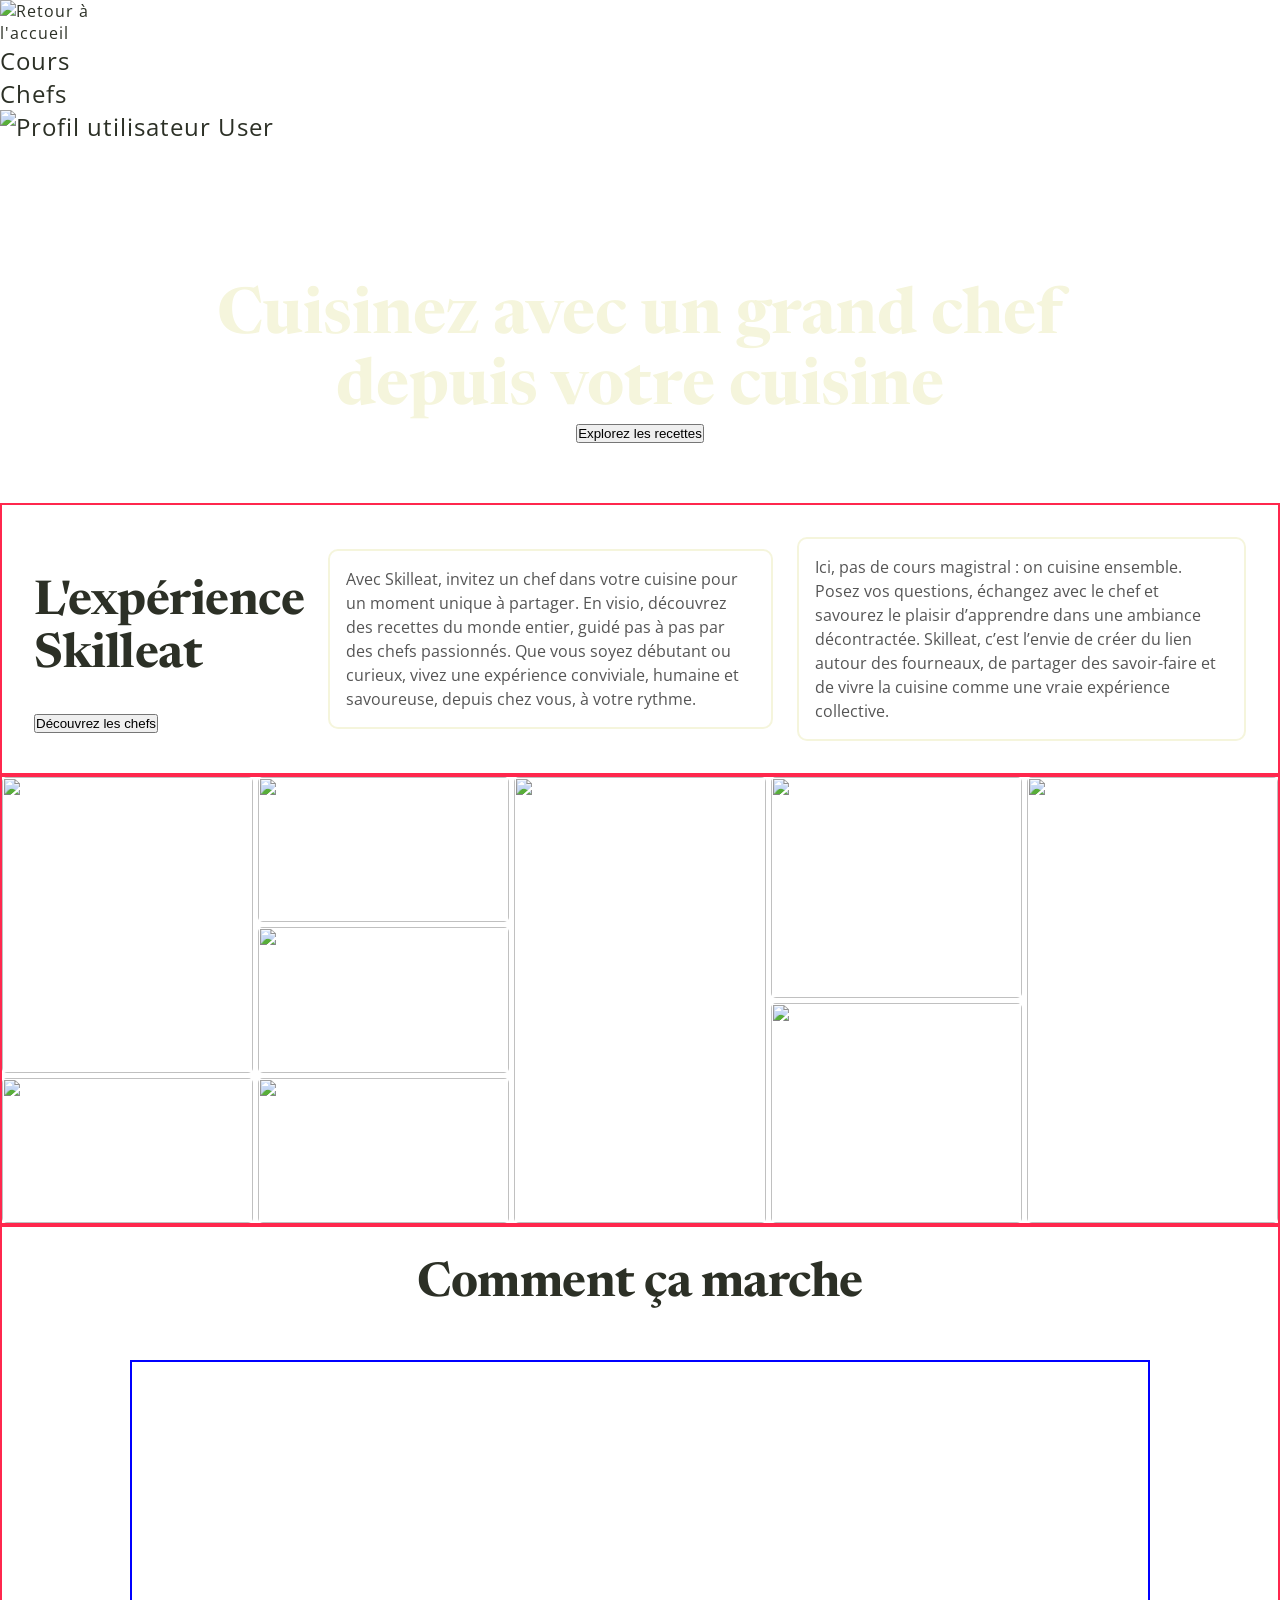
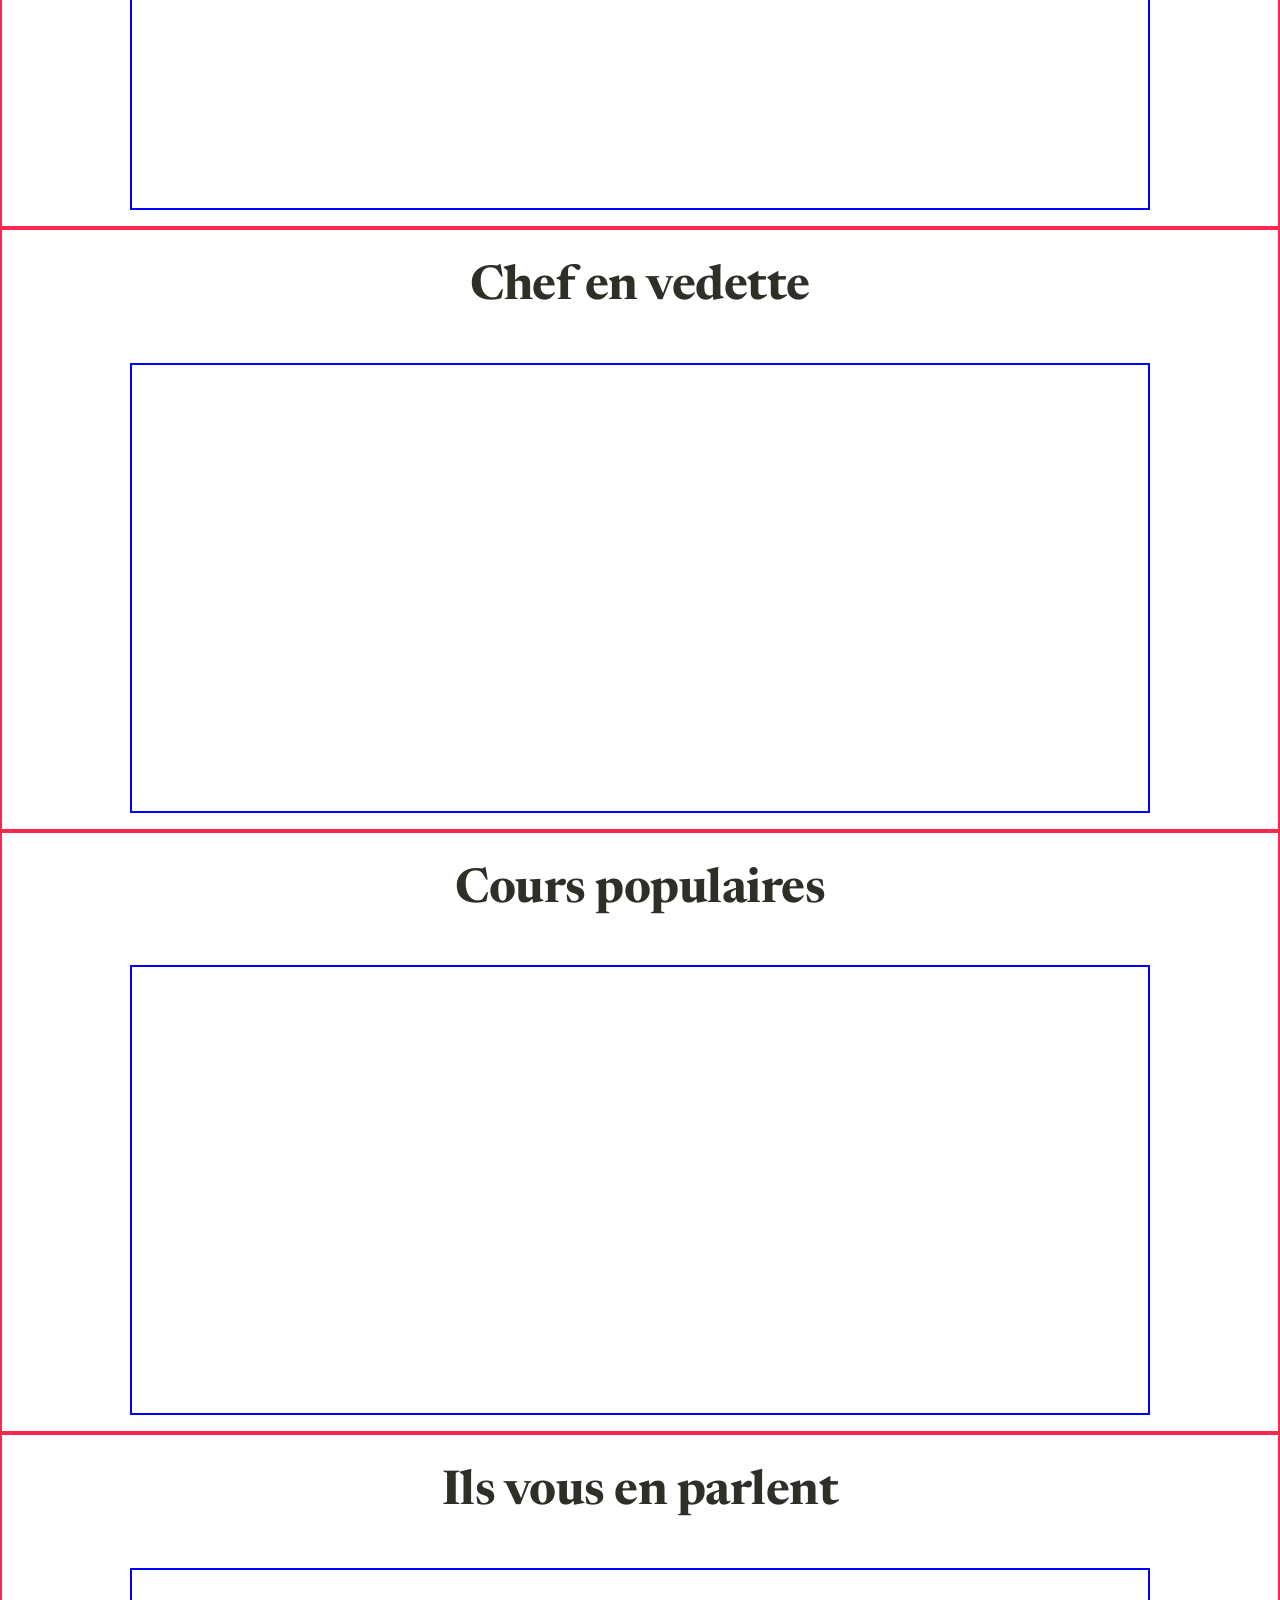
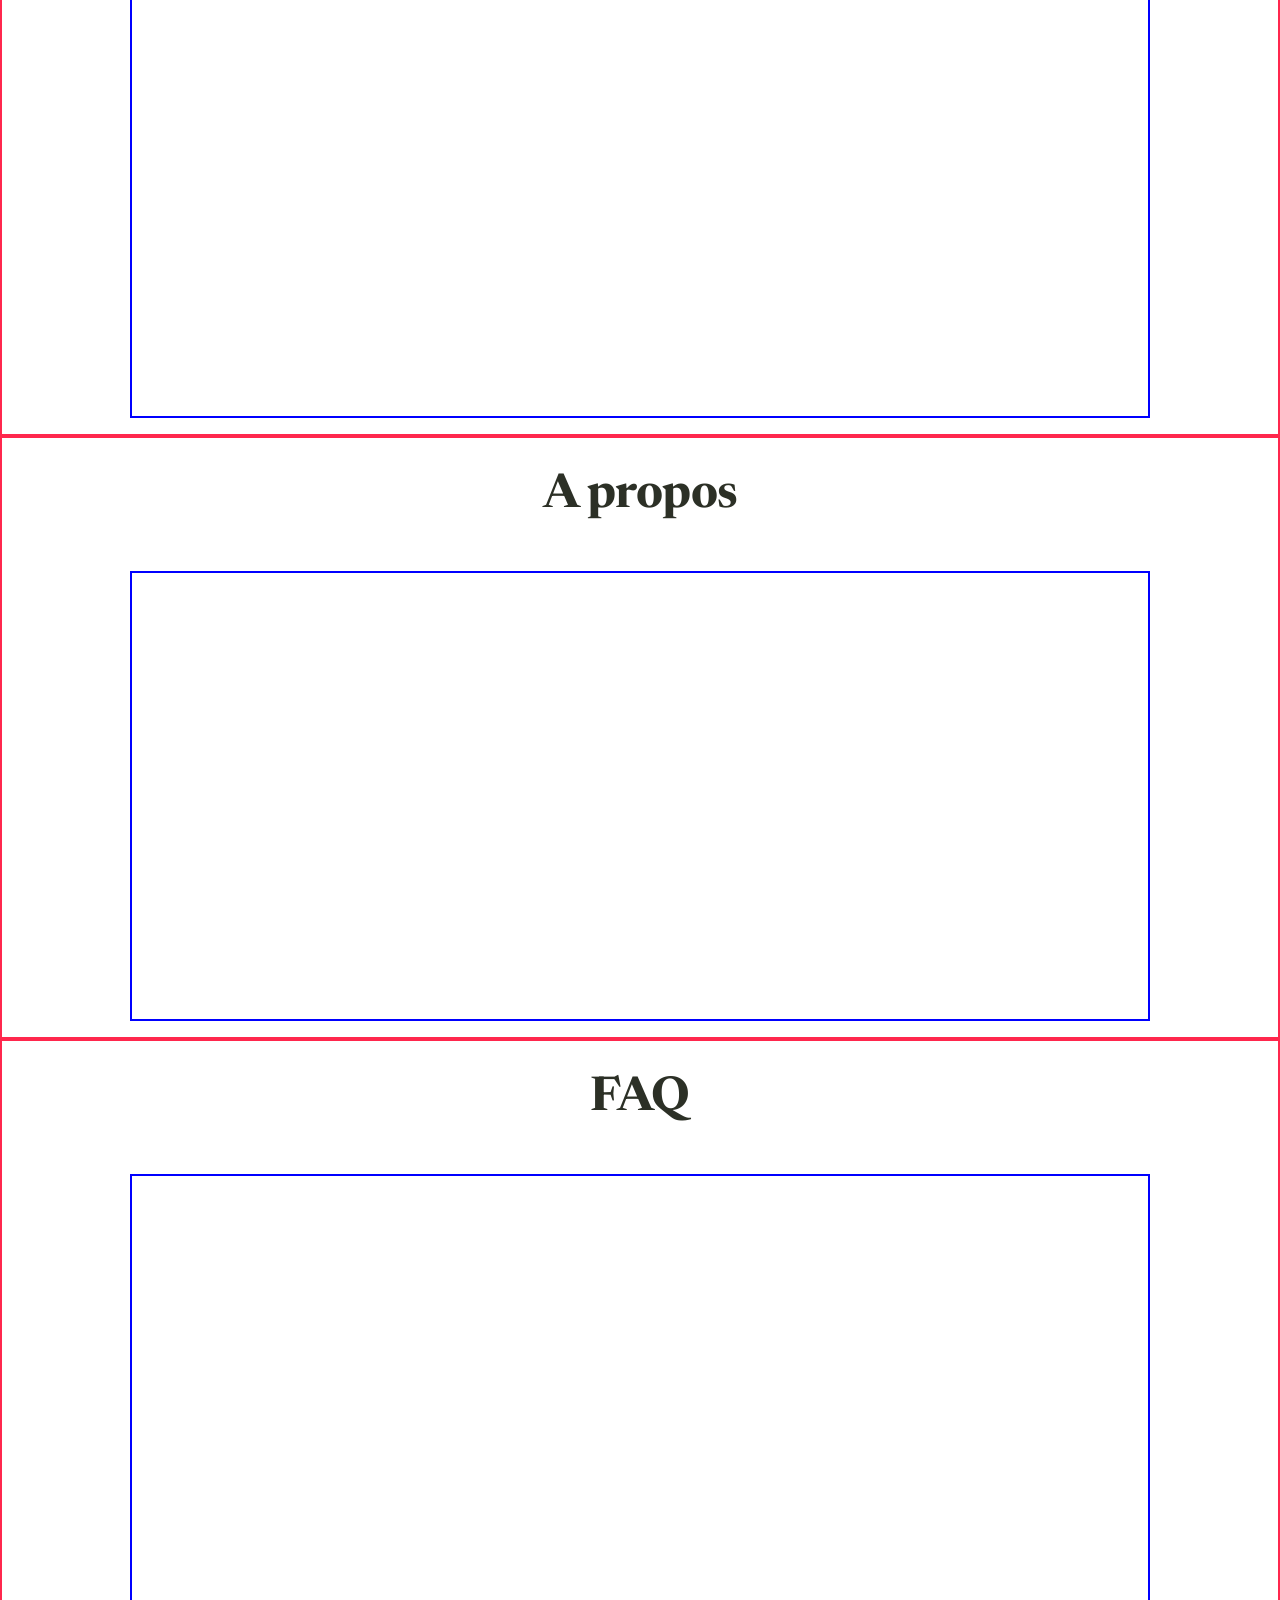
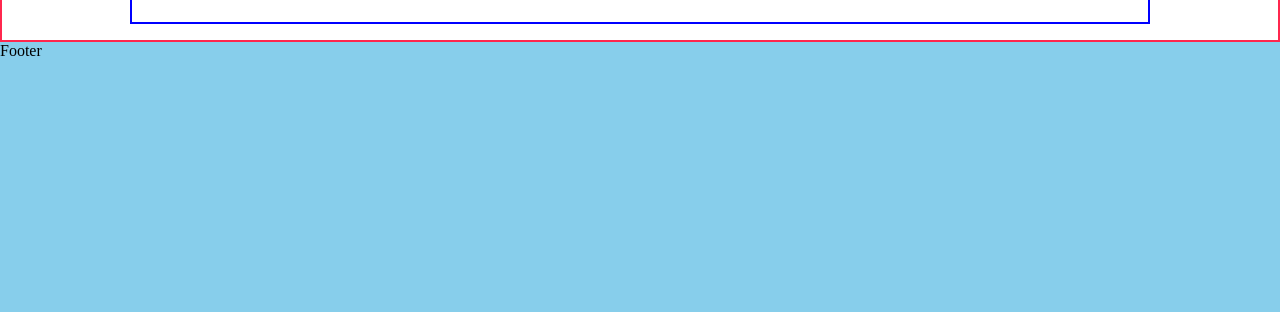
==== SkillEat-final/index.html @ 493d5205 "update system design" ====
<!DOCTYPE html>
<html lang="en">
<head>
    <meta charset="UTF-8">
    <meta name="viewport" content="width=device-width, initial-scale=1.0">
    <title>Skilleat - HTML</title>
    <link rel="stylesheet" href="sass/app.css">
</head>
<body>

<!--<nav class="nav">
     <a href="/index.php" class="nav__logo">
    <img class="nav__img" src="/ressources/assets/icone/logo-SkillEat.png" alt="logo">
    Skilleat
    </a>
    <ul class="nav__list">
        <li class="nav__item">
            <a class="nav__link" href="/pages/cours.php">Cours</a>
        </li>
        <li class="nav__item">
            <a class="nav__link" href="/pages/chef.php">Chef</a>
        </li>
        <li class="nav__item">
            <a class="nav__link" href="/pages/connexion.php">Connexion</a>
        </li>
        <li class="nav__item">
            <a class="nav__link" href="/pages/inscription.php">Inscription</a>
        </li>
    </ul> 
</nav>-->


    <!-- <div class="header__grid">
        <div class="header__text">
        <h1 class="header__title">Cuisiner ensemble même à distance</h1>
        <a href="#cours" class="header__cta">Explorez les cours <span class="arrow">&rarr;</span>
        </a>
        </div>
        <img src="/ressources/assets/ambiance/header-1.jpg" alt="recette en cours" class="header__img">

        <div class="header__gallery">
        <img src="/assets/chef/virginie_martinetti_italie.jpg" alt="Chef" class="header__gallery-img">
        <img src="/assets/chef/latifa_ichou_vege.jpg" alt="Chef" class="header__gallery-img">
        <img src="/assets/chef/xavier_pincemin_moyenOrient.jpg" alt="Chef" class="header__gallery-img">
        <img src="/assets/chef/yoake_san_sushiMaki.jpg" alt="Chef" class="header__gallery-img">
        <img src="/assets/chef/etienne_geney_antiGaspi.jpg" alt="Chef" class="header__gallery-img">
        <img src="/assets/chef/christophe_pirotais_streetFoodAsia.jpg" alt="Chef" class="header__gallery-img">
        </div>

        <div class="header__text-bottom">
        <blockquote class="header__quote">
            Avec Skilleat, invitez un chef dans votre cuisine : vivez une expérience interactive, apprenez des recettes uniques et partagez un vrai moment de convivialité.
        </blockquote>
        </div>
    </div> -->

<nav class="main-nav">
    <div class="main-nav__logo">
        <a href="index.php">
            <img src="/assets/icone/logo-SkillEat.png" alt="Retour à l'accueil">
        </a>
    </div>
    <ul class="main-nav__links">
        <li class="main-nav__link main-nav__link--cours">
            <a href="/cours">Cours</a>
        </li>
        <li class="main-nav__link main-nav__link--chefs">
            <a href="/chefs">Chefs</a>
        </li>
        <li class="main-nav__user-link">
            <img src="/assets/icone/profil-user.jpg" alt="Profil utilisateur">
            <a href="/profil">User</a>
        </li>
        </ul>
    </div>
</nav>
<header class="hero">
    <div class="hero__content">
        <div class="hero__intro">
            <h1 class="hero__title">Cuisinez avec un grand chef<br>depuis votre cuisine</h1>
            <button class="hero__button">Explorez les recettes</button>
        </div>
    </div>
</header>

<section class="experience">
    <div class="text">
        <h2>L'expérience<br>Skilleat</h2>
        <button class="section-button">Découvrez les chefs</button>
    </div>
    
        <div class="text1">
            <p>Avec Skilleat, invitez un chef dans votre cuisine pour un moment unique à partager. En visio, découvrez des recettes du monde entier, guidé pas à pas par des chefs passionnés. Que vous soyez débutant ou curieux, vivez une expérience conviviale, humaine et savoureuse, depuis chez vous, à votre rythme.</p>
        </div>
        <div class="text2">
            <p>Ici, pas de cours magistral : on cuisine ensemble. Posez vos questions, échangez avec le chef et savourez le plaisir d’apprendre dans une ambiance décontractée. Skilleat, c’est l’envie de créer du lien autour des fourneaux, de partager des savoir-faire et de vivre la cuisine comme une vraie expérience collective.</p>
        </div>
</section>
<section class="grid-photo">

    <div class="photo photo-1"><img src="/assets/ambiance/photo-1.jpg" alt=""></div>
    <div class="photo photo-2"><img src="/assets/ambiance/photo-2.jpg" alt=""></div>
    <div class="photo photo-3"><img src="/assets/ambiance/photo-3.jpg" alt=""></div>
    <div class="photo photo-4"><img src="/assets/ambiance/photo-4.jpg" alt=""></div>
    <div class="photo photo-5"><img src="/assets/ambiance/photo-5.jpg" alt=""></div>
    <div class="photo photo-6"><img src="/assets/ambiance/photo-6.jpg" alt=""></div>
    <div class="photo photo-7"><img src="/assets/ambiance/photo-7.jpg" alt=""></div>
    <div class="photo photo-8"><img src="/assets/ambiance/photo-8.jpg" alt=""></div>
    <div class="photo photo-9"><img src="/assets/ambiance/photo-9.jpg" alt=""></div>



</section>

<section class="How">
<h2>Comment ça marche</h2>
<div class="content"></div>
</section>

<section class="Chef">
    <h2>Chef en vedette</h2>
    <div class="content"></div>
</section>

<section class="Cours">
    <h2>Cours populaires</h2>
    <div class="content"></div>
</section>

<section class="temoignages">
    <h2>Ils vous en parlent</h2>
    <div class="content"></div>
</section>

<section class="A propos">
    <h2>A propos</h2>
    <div class="content"></div>
</section>

<section class="FAQ">
    <h2>FAQ</h2>
    <div class="content"></div>
</section>

<footer>Footer</footer>

</body>
</html>
---- SkillEat-final/sass/app.css ----
@import url("https://fonts.googleapis.com/css2?family=Open+Sans:ital,wght@0,300..800;1,300..800&family=Poppins:ital,wght@0,100;0,200;0,300;0,400;0,500;0,600;0,700;0,800;0,900;1,100;1,200;1,300;1,400;1,500;1,600;1,700;1,800;1,900&display=swap");
@import url("https://fonts.googleapis.com/css2?family=Newsreader:ital,opsz,wght@0,6..72,200..800;1,6..72,200..800&display=swap");
@import url("https://fonts.googleapis.com/css2?family=Dancing+Script:wght@400..700&family=Newsreader:ital,opsz,wght@0,6..72,200..800;1,6..72,200..800&display=swap");
section h2 {
  padding: 2rem 0;
}

section .content {
  margin: 1rem;
}

.card__button, .section__button {
  box-shadow: rgba(0, 0, 0, 0.25) 0px 0.0625em 0.0625em, rgba(0, 0, 0, 0.25) 0px 0.125em 0.5em, rgba(255, 255, 255, 0.1) 0px 0px 0px 1px inset;
  transition: box-shadow 0.2s cubic-bezier(0.4, 0, 0.2, 1);
}
.card__button:hover, .section__button:hover {
  box-shadow: rgba(0, 0, 0, 0.3) 0px 0.125em 0.125em, rgba(0, 0, 0, 0.3) 0px 0.25em 1em, rgba(255, 255, 255, 0.2) 0px 0px 0px 1px inset;
}
.card__button:active, .section__button:active {
  box-shadow: rgba(0, 0, 0, 0.3) 0px 0px 0px, rgba(0, 0, 0, 0.1) 0px 0.0625em 0.25em, rgba(255, 255, 255, 0.1) 0px 0px 0px 1px inset;
}

.section__button {
  background-color: #6f8054;
  margin: 1rem 0;
  color: beige;
  padding: 10px 30px;
  border-radius: 10px;
  border: transparent solid 2px;
  letter-spacing: 2px;
  font-size: 1rem;
  font-weight: 700;
  cursor: pointer;
}
.section__button:hover {
  background-color: #3a422c;
  color: #efefc8;
}

*, ::before, ::after {
  margin: 0;
  padding: 0;
  box-sizing: border-box;
}

section {
  width: 100%;
  height: auto;
  background-color: #ffffff;
  border: #ff274d solid 2px;
  display: flex;
  flex-direction: column;
  justify-content: center;
  align-items: center;
}
section .content {
  border: 2px solid blue;
  width: 80%;
  height: 50vh;
}
section .text1, section .text2 {
  border: 2px solid beige;
  border-radius: 10px;
  min-height: 20vh;
  display: flex;
  flex-direction: row;
  justify-content: center;
  align-items: center;
  padding: 1rem;
}

.experience {
  display: flex;
  flex-direction: row;
  justify-content: space-evenly;
  align-items: center;
  gap: 1.5rem;
  padding: 2rem;
}

.grid-photo {
  display: grid;
  grid-template-columns: repeat(5, 1fr);
  grid-template-rows: repeat(6, 0.3fr);
  gap: 5px;
  width: 100%;
  height: 50vh;
}
.grid-photo .photo {
  width: 100%;
  height: 100%;
}
.grid-photo .photo img {
  border-radius: 5px;
  width: 100%;
  height: 100%;
  -o-object-fit: cover;
     object-fit: cover;
  display: block;
}
.grid-photo .photo-1 {
  grid-column: 1/2;
  grid-row: 1/5;
}
.grid-photo .photo-2 {
  grid-column: 1/2;
  grid-row: 5/7;
}
.grid-photo .photo-3 {
  grid-column: 2/3;
  grid-row: 1/3;
}
.grid-photo .photo-4 {
  grid-column: 2/3;
  grid-row: 3/5;
}
.grid-photo .photo-5 {
  grid-column: 2/3;
  grid-row: 5/7;
}
.grid-photo .photo-6 {
  grid-column: 3/4;
  grid-row: 1/7;
}
.grid-photo .photo-7 {
  grid-column: 4/5;
  grid-row: 1/4;
}
.grid-photo .photo-8 {
  grid-column: 4/5;
  grid-row: 4/7;
}
.grid-photo .photo-9 {
  grid-column: 5/6;
  grid-row: 1/7;
}

footer {
  background-color: skyblue;
  width: 100%;
  height: 30vh;
}

h1,
h2,
h4,
h6 {
  font-family: "Newsreader", serif;
}

h1 {
  font-size: 4rem;
  font-weight: 700;
  line-height: 1.1;
}

h2 {
  color: #2c3026;
  font-size: 3rem;
  font-weight: 700;
  line-height: 1.1;
  letter-spacing: -0.5px;
}

h3 {
  font-size: 2rem;
  font-weight: 600;
  letter-spacing: 1px;
  font-family: "Dancing Script", cursive;
}

h4 {
  font-size: 1.5rem;
  font-weight: 700;
  letter-spacing: -0.5px;
}

h5 {
  font-size: 1.15rem;
  font-weight: 600;
  letter-spacing: 1px;
  font-family: "Dancing Script", cursive;
  border-bottom: 2px solid #a2b189;
  padding-bottom: 0.3rem;
}

p {
  font-size: 1rem;
  color: #555;
  line-height: 1.5;
}

p,
a,
ul,
li {
  font-family: "Open Sans", sans-serif;
}

a,
ul,
li {
  text-decoration: none;
  letter-spacing: 1px;
  color: #2c3026;
}

ul,
li {
  list-style: none;
}

.main-nav__logo {
  width: 10rem;
}
.main-nav__links {
  font-size: 1.5rem;
  display: inline;
}
.main-nav__links li > a {
  display: inline-block;
}

.hero {
  background: url(/assets/ambiance/cooking-2.jpg) no-repeat center/cover;
  width: 100%;
  height: 40vh;
  position: relative;
  overflow: hidden;
}
.hero::before {
  content: "";
  position: absolute;
  top: 0;
  left: 0;
  width: 100%;
  height: 100%;
  -webkit-backdrop-filter: blur(2px);
          backdrop-filter: blur(2px);
  z-index: 1;
}
.hero .hero__content {
  position: relative;
  z-index: 2;
  width: 100%;
  height: 100%;
  display: flex;
  flex-direction: row;
  justify-content: center;
  align-items: center;
  padding-top: 5rem;
}
.hero .hero__content .hero__intro {
  width: 100%;
  color: beige;
  text-align: center;
}

body {
  font-size: 100%;
  overflow-x: hidden;
}

img {
  width: 100%;
  height: 100%;
  -o-object-fit: cover;
     object-fit: cover;
}/*# sourceMappingURL=app.css.map */
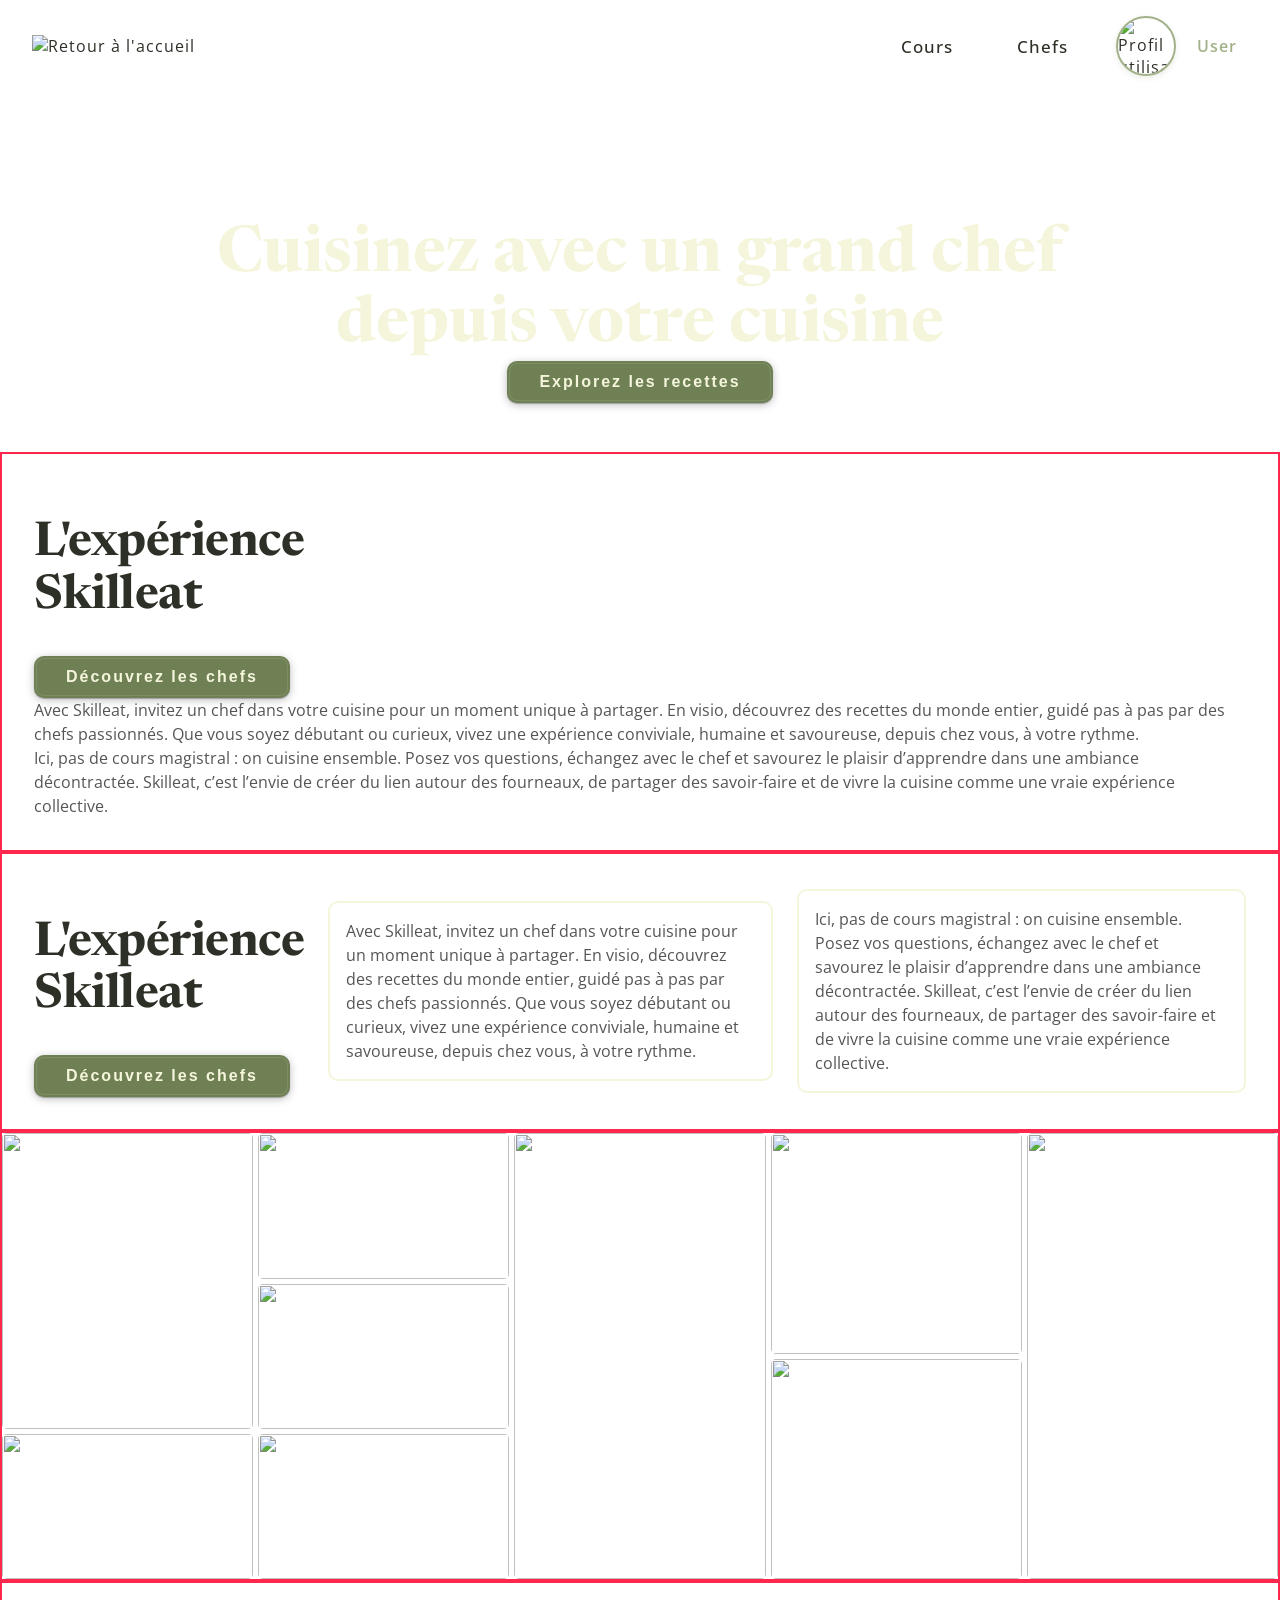
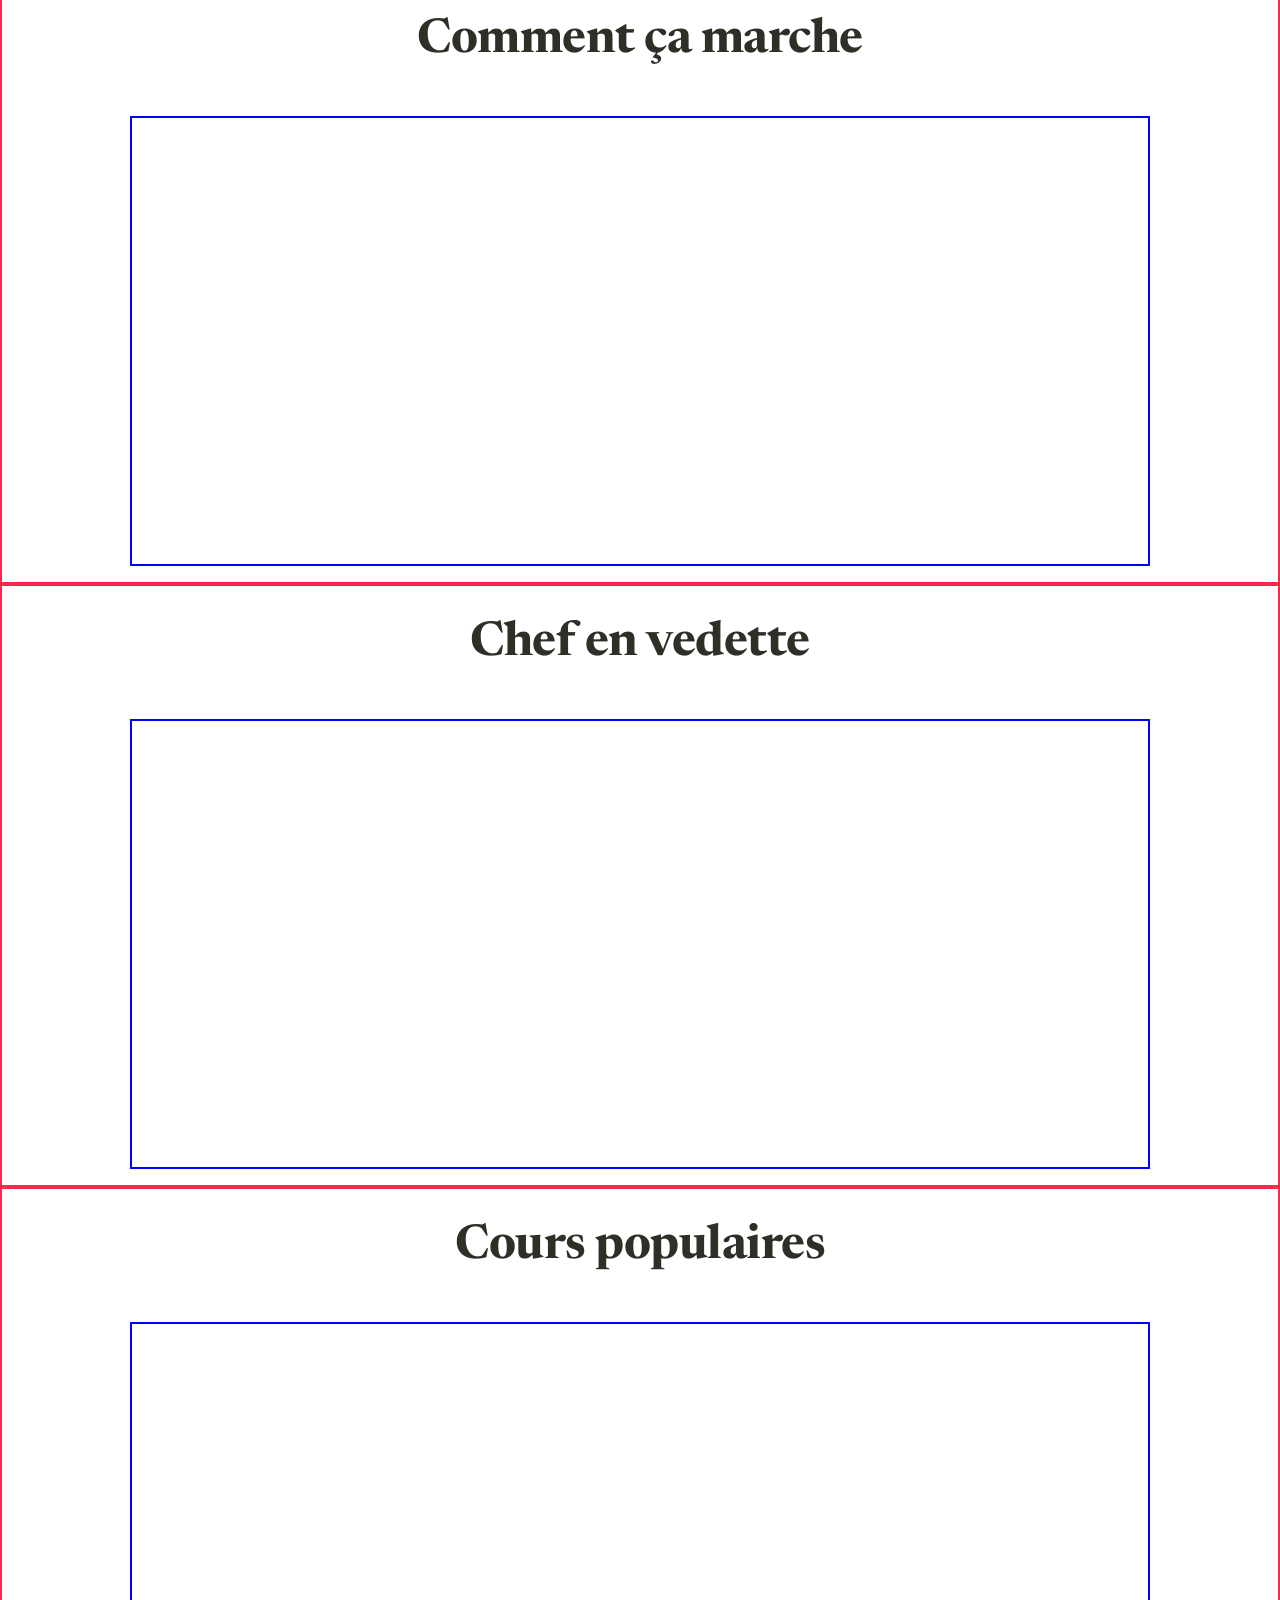
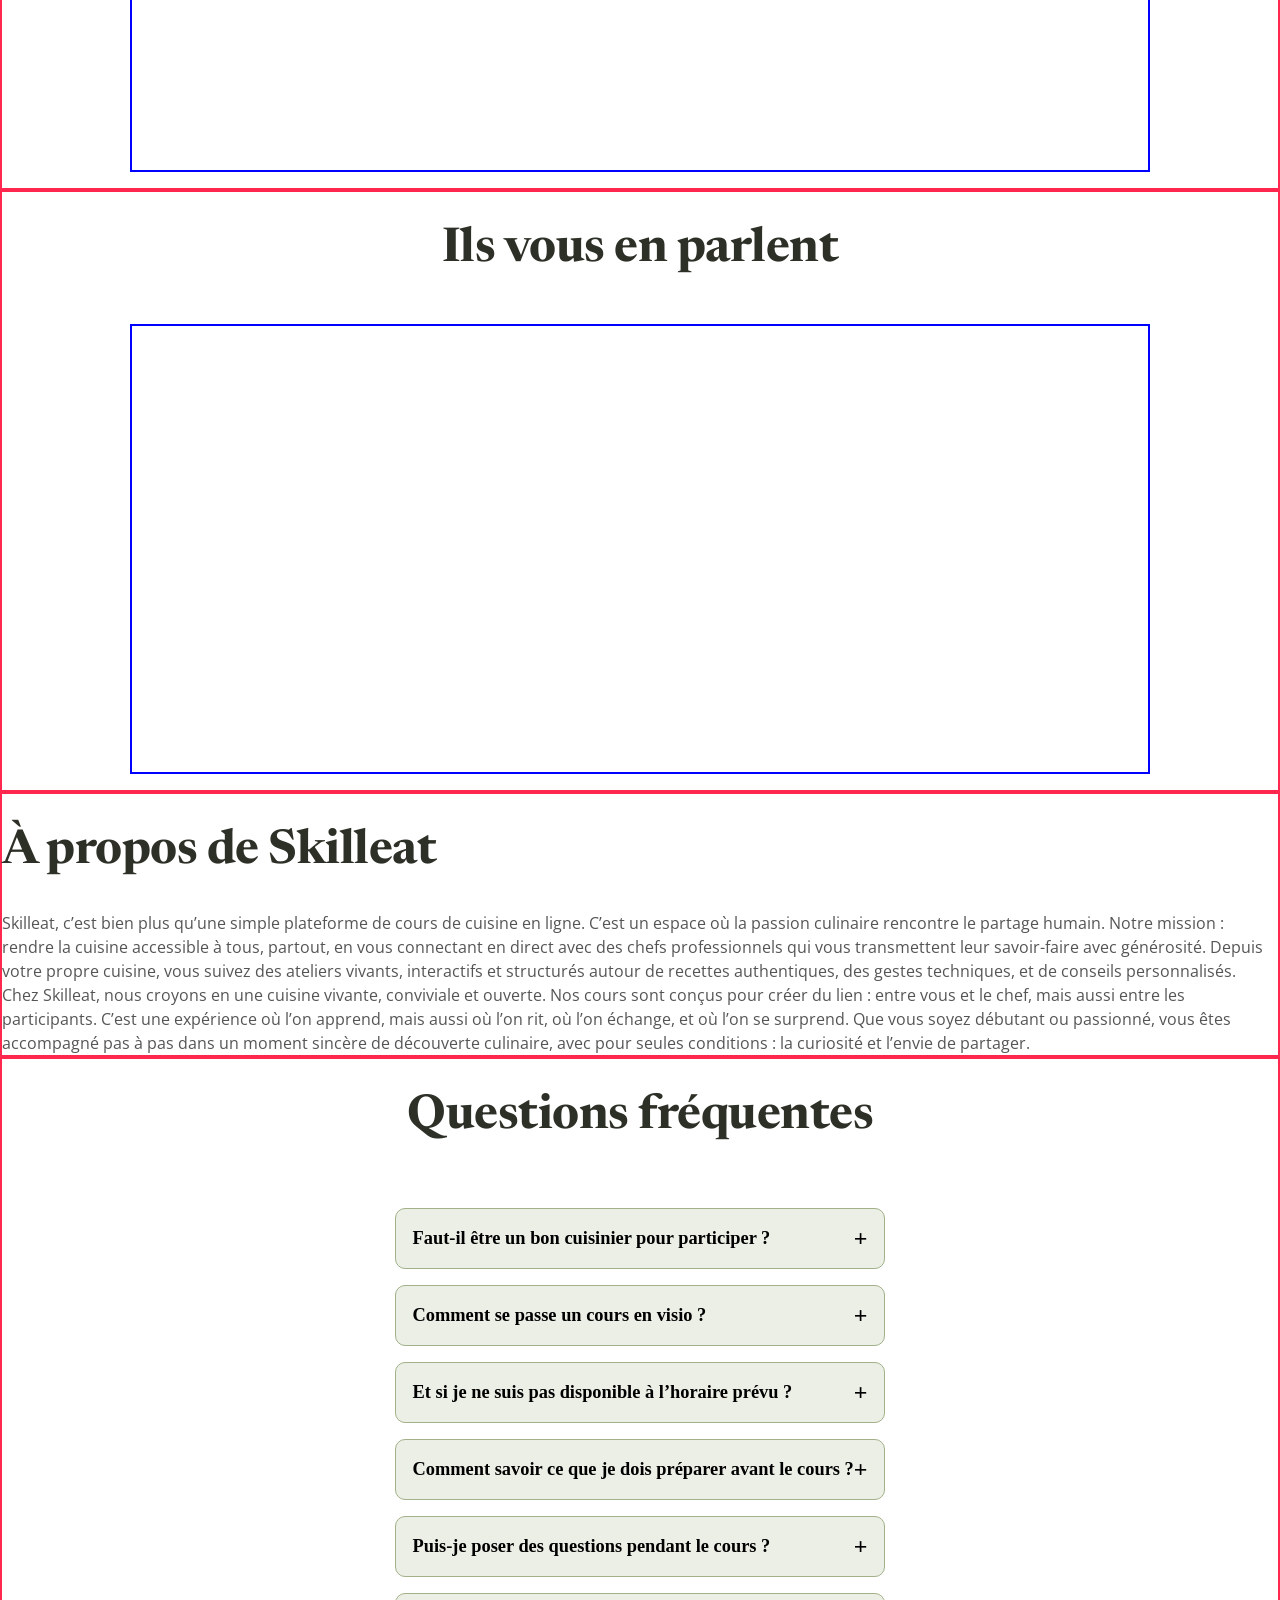
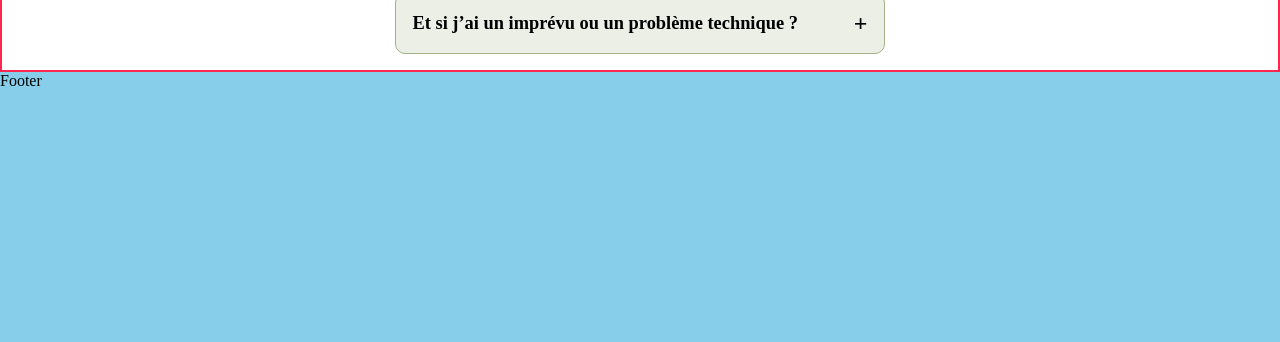
==== commit 00ea2bd6: "update design system" ====
--- a/SkillEat-final/index.html
+++ b/SkillEat-final/index.html
@@ -8,51 +8,6 @@
 </head>
 <body>
 
-<!--<nav class="nav">
-     <a href="/index.php" class="nav__logo">
-    <img class="nav__img" src="/ressources/assets/icone/logo-SkillEat.png" alt="logo">
-    Skilleat
-    </a>
-    <ul class="nav__list">
-        <li class="nav__item">
-            <a class="nav__link" href="/pages/cours.php">Cours</a>
-        </li>
-        <li class="nav__item">
-            <a class="nav__link" href="/pages/chef.php">Chef</a>
-        </li>
-        <li class="nav__item">
-            <a class="nav__link" href="/pages/connexion.php">Connexion</a>
-        </li>
-        <li class="nav__item">
-            <a class="nav__link" href="/pages/inscription.php">Inscription</a>
-        </li>
-    </ul> 
-</nav>-->
-
-
-    <!-- <div class="header__grid">
-        <div class="header__text">
-        <h1 class="header__title">Cuisiner ensemble même à distance</h1>
-        <a href="#cours" class="header__cta">Explorez les cours <span class="arrow">&rarr;</span>
-        </a>
-        </div>
-        <img src="/ressources/assets/ambiance/header-1.jpg" alt="recette en cours" class="header__img">
-
-        <div class="header__gallery">
-        <img src="/assets/chef/virginie_martinetti_italie.jpg" alt="Chef" class="header__gallery-img">
-        <img src="/assets/chef/latifa_ichou_vege.jpg" alt="Chef" class="header__gallery-img">
-        <img src="/assets/chef/xavier_pincemin_moyenOrient.jpg" alt="Chef" class="header__gallery-img">
-        <img src="/assets/chef/yoake_san_sushiMaki.jpg" alt="Chef" class="header__gallery-img">
-        <img src="/assets/chef/etienne_geney_antiGaspi.jpg" alt="Chef" class="header__gallery-img">
-        <img src="/assets/chef/christophe_pirotais_streetFoodAsia.jpg" alt="Chef" class="header__gallery-img">
-        </div>
-
-        <div class="header__text-bottom">
-        <blockquote class="header__quote">
-            Avec Skilleat, invitez un chef dans votre cuisine : vivez une expérience interactive, apprenez des recettes uniques et partagez un vrai moment de convivialité.
-        </blockquote>
-        </div>
-    </div> -->
 
 <nav class="main-nav">
     <div class="main-nav__logo">
@@ -74,19 +29,33 @@
         </ul>
     </div>
 </nav>
+
 <header class="hero">
     <div class="hero__content">
         <div class="hero__intro">
             <h1 class="hero__title">Cuisinez avec un grand chef<br>depuis votre cuisine</h1>
-            <button class="hero__button">Explorez les recettes</button>
+            <button class="section__button">Explorez les recettes</button>
         </div>
     </div>
 </header>
 
+<section class="experience" id="experience">
+  <div class="experience__content">
+    <h2 class="experience__title">L'expérience<br>Skilleat</h2>
+    <button class="section__button">Découvrez les chefs</button>
+    <p class="experience__text">
+      Avec Skilleat, invitez un chef dans votre cuisine pour un moment unique à partager. En visio, découvrez des recettes du monde entier, guidé pas à pas par des chefs passionnés. Que vous soyez débutant ou curieux, vivez une expérience conviviale, humaine et savoureuse, depuis chez vous, à votre rythme.
+    </p>
+    <p class="experience__text">
+      Ici, pas de cours magistral : on cuisine ensemble. Posez vos questions, échangez avec le chef et savourez le plaisir d’apprendre dans une ambiance décontractée. Skilleat, c’est l’envie de créer du lien autour des fourneaux, de partager des savoir-faire et de vivre la cuisine comme une vraie expérience collective.
+    </p>
+  </div>
+</section>
+
 <section class="experience">
     <div class="text">
         <h2>L'expérience<br>Skilleat</h2>
-        <button class="section-button">Découvrez les chefs</button>
+        <button class="section__button">Découvrez les chefs</button>
     </div>
     
         <div class="text1">
@@ -132,15 +101,56 @@
     <div class="content"></div>
 </section>
 
-<section class="A propos">
-    <h2>A propos</h2>
-    <div class="content"></div>
+<section class="about" id="about">
+  <div class="about__content">
+    <h2 class="about__title">À propos de Skilleat</h2>
+    <p class="about__text">
+      Skilleat, c’est bien plus qu’une simple plateforme de cours de cuisine en ligne. C’est un espace où la passion culinaire rencontre le partage humain. Notre mission : rendre la cuisine accessible à tous, partout, en vous connectant en direct avec des chefs professionnels qui vous transmettent leur savoir-faire avec générosité. Depuis votre propre cuisine, vous suivez des ateliers vivants, interactifs et structurés autour de recettes authentiques, des gestes techniques, et de conseils personnalisés.
+    </p>
+    <p class="about__text">
+      Chez Skilleat, nous croyons en une cuisine vivante, conviviale et ouverte. Nos cours sont conçus pour créer du lien : entre vous et le chef, mais aussi entre les participants. C’est une expérience où l’on apprend, mais aussi où l’on rit, où l’on échange, et où l’on se surprend. Que vous soyez débutant ou passionné, vous êtes accompagné pas à pas dans un moment sincère de découverte culinaire, avec pour seules conditions : la curiosité et l’envie de partager.
+    </p>
+  </div>
 </section>
 
-<section class="FAQ">
-    <h2>FAQ</h2>
-    <div class="content"></div>
+
+<section class="faq" id="faq">
+    <h2 class="faq__title">Questions fréquentes</h2>
+    <div class="faq__container">
+
+        <details class="faq__item">
+        <summary class="faq__question">Faut-il être un bon cuisinier pour participer ?</summary>
+        <p class="faq__answer">Absolument pas ! Nos cours sont conçus pour tous, débutants comme passionnés. Le chef vous guide pas à pas, avec bienveillance et bonne humeur.</p>
+        </details>
+
+        <details class="faq__item">
+        <summary class="faq__question">Comment se passe un cours en visio ?</summary>
+        <p class="faq__answer">Vous recevez un lien Zoom ou Meet. Le jour du cours, connectez-vous avec vos ingrédients prêts. Le chef cuisine en direct avec vous, vous montre chaque étape, et répond à vos questions.</p>
+        </details>
+
+        <details class="faq__item">
+        <summary class="faq__question">Et si je ne suis pas disponible à l’horaire prévu ?</summary>
+        <p class="faq__answer">Certains cours sont enregistrés. Vous pourrez les revoir à votre rythme selon les options proposées. Pensez à vérifier sur la fiche du cours avant de réserver.</p>
+        </details>
+
+        <details class="faq__item">
+        <summary class="faq__question">Comment savoir ce que je dois préparer avant le cours ?</summary>
+        <p class="faq__answer">Dès votre inscription, vous recevez la liste des ingrédients, le matériel nécessaire et les petites astuces à connaître pour être prêt(e) à l’heure du live.</p>
+        </details>
+
+        <details class="faq__item">
+        <summary class="faq__question">Puis-je poser des questions pendant le cours ?</summary>
+        <p class="faq__answer">Oui, et c’est tout l’intérêt ! Le chef vous voit, vous entend, et vous pouvez échanger en direct. C’est un vrai moment de partage et d’interaction.</p>
+        </details>
+
+        <details class="faq__item">
+        <summary class="faq__question">Et si j’ai un imprévu ou un problème technique ?</summary>
+        <p class="faq__answer">Pas d’inquiétude : notre équipe est disponible avant et pendant le cours pour vous aider. Vous pouvez aussi reprogrammer votre session dans certains cas.</p>
+        </details>
+
+    </div>
 </section>
+
 
 <footer>Footer</footer>
 
--- a/SkillEat-final/sass/app.css
+++ b/SkillEat-final/sass/app.css
@@ -22,7 +22,6 @@
 
 .section__button {
   background-color: #6f8054;
-  margin: 1rem 0;
   color: beige;
   padding: 10px 30px;
   border-radius: 10px;
@@ -210,17 +209,102 @@
   list-style: none;
 }
 
-.main-nav__logo {
-  width: 10rem;
-}
+/* Structure principale */
+.main-nav {
+  display: flex;
+  align-items: center;
+  justify-content: space-between;
+  background: rgba(255, 255, 255, 0.5333333333);
+  padding: 1rem 2rem;
+}
+
+/* Logo */
+.main-nav__logo img {
+  height: 100px;
+  transition: transform 0.2s;
+}
+
+.main-nav__logo img:hover {
+  transform: scale(1.05) rotate(-2deg);
+}
+
+/* Liens principaux */
 .main-nav__links {
-  font-size: 1.5rem;
-  display: inline;
-}
-.main-nav__links li > a {
-  display: inline-block;
-}
-
+  display: flex;
+  align-items: center;
+  list-style: none;
+  gap: 2rem;
+  margin: 0;
+  padding: 0;
+}
+
+.main-nav__link a {
+  text-decoration: none;
+  font-weight: 500;
+  font-size: 1.08rem;
+  padding: 0.5rem 1rem;
+  border-radius: 6px;
+  transition: background 0.18s, color 0.18s;
+}
+
+.main-nav__link a:hover,
+.main-nav__link a:focus {
+  background: rgba(162, 177, 137, 0.2117647059);
+  color: #a2b189;
+}
+
+/* Profil utilisateur */
+.main-nav__user-link {
+  display: flex;
+  align-items: center;
+  gap: 0.6rem;
+}
+
+.main-nav__user-link img {
+  width: 60px;
+  height: 60px;
+  -o-object-fit: cover;
+     object-fit: cover;
+  border-radius: 50%;
+  border: 2px solid #a2b189;
+  box-shadow: 0 2px 6px rgba(162, 177, 137, 0.2117647059);
+  transition: box-shadow 0.18s;
+}
+
+.main-nav__user-link img:hover {
+  box-shadow: 0 4px 12px rgba(162, 177, 137, 0.2117647059);
+}
+
+.main-nav__user-link a {
+  color: #a2b189;
+  font-weight: 600;
+  text-decoration: none;
+  padding: 0.3rem 0.7rem;
+  border-radius: 6px;
+  transition: background 0.18s;
+}
+
+.main-nav__user-link a:hover {
+  background: #eaf1ff;
+}
+
+/* Responsive */
+@media (max-width: 700px) {
+  .main-nav {
+    flex-direction: column;
+    align-items: flex-start;
+    padding: 1rem;
+  }
+  .main-nav__links {
+    flex-direction: column;
+    gap: 1rem;
+    width: 100%;
+    margin-top: 1rem;
+  }
+  .main-nav__user-link {
+    margin-top: 0.8rem;
+  }
+}
 .hero {
   background: url(/assets/ambiance/cooking-2.jpg) no-repeat center/cover;
   width: 100%;
@@ -256,6 +340,49 @@
   text-align: center;
 }
 
+.faq__title {
+  text-align: center;
+  margin-bottom: 2rem;
+  font-family: "Newsreader", serif;
+}
+.faq__container {
+  max-width: 900px;
+  margin: 0 auto;
+}
+.faq__item {
+  background-color: rgba(162, 177, 137, 0.2117647059);
+  border: 1px solid #a2b189;
+  border-radius: 10px;
+  margin-bottom: 1rem;
+  padding: 1rem;
+  transition: all 0.3s ease;
+}
+.faq__item[open] {
+  background-color: white;
+  border-left: 4px solid #a2b189;
+}
+.faq__question {
+  font-weight: 600;
+  font-size: 1.15rem;
+  cursor: pointer;
+  display: flex;
+  justify-content: space-between;
+  align-items: center;
+}
+.faq__question::after {
+  content: "+";
+  font-size: 1.5rem;
+  transition: transform 0.3s ease;
+}
+.faq__item[open] .faq__question::after {
+  transform: rotate(45deg);
+}
+.faq__answer {
+  margin-top: 0.75rem;
+  font-size: 1rem;
+  line-height: 1.5;
+}
+
 body {
   font-size: 100%;
   overflow-x: hidden;
